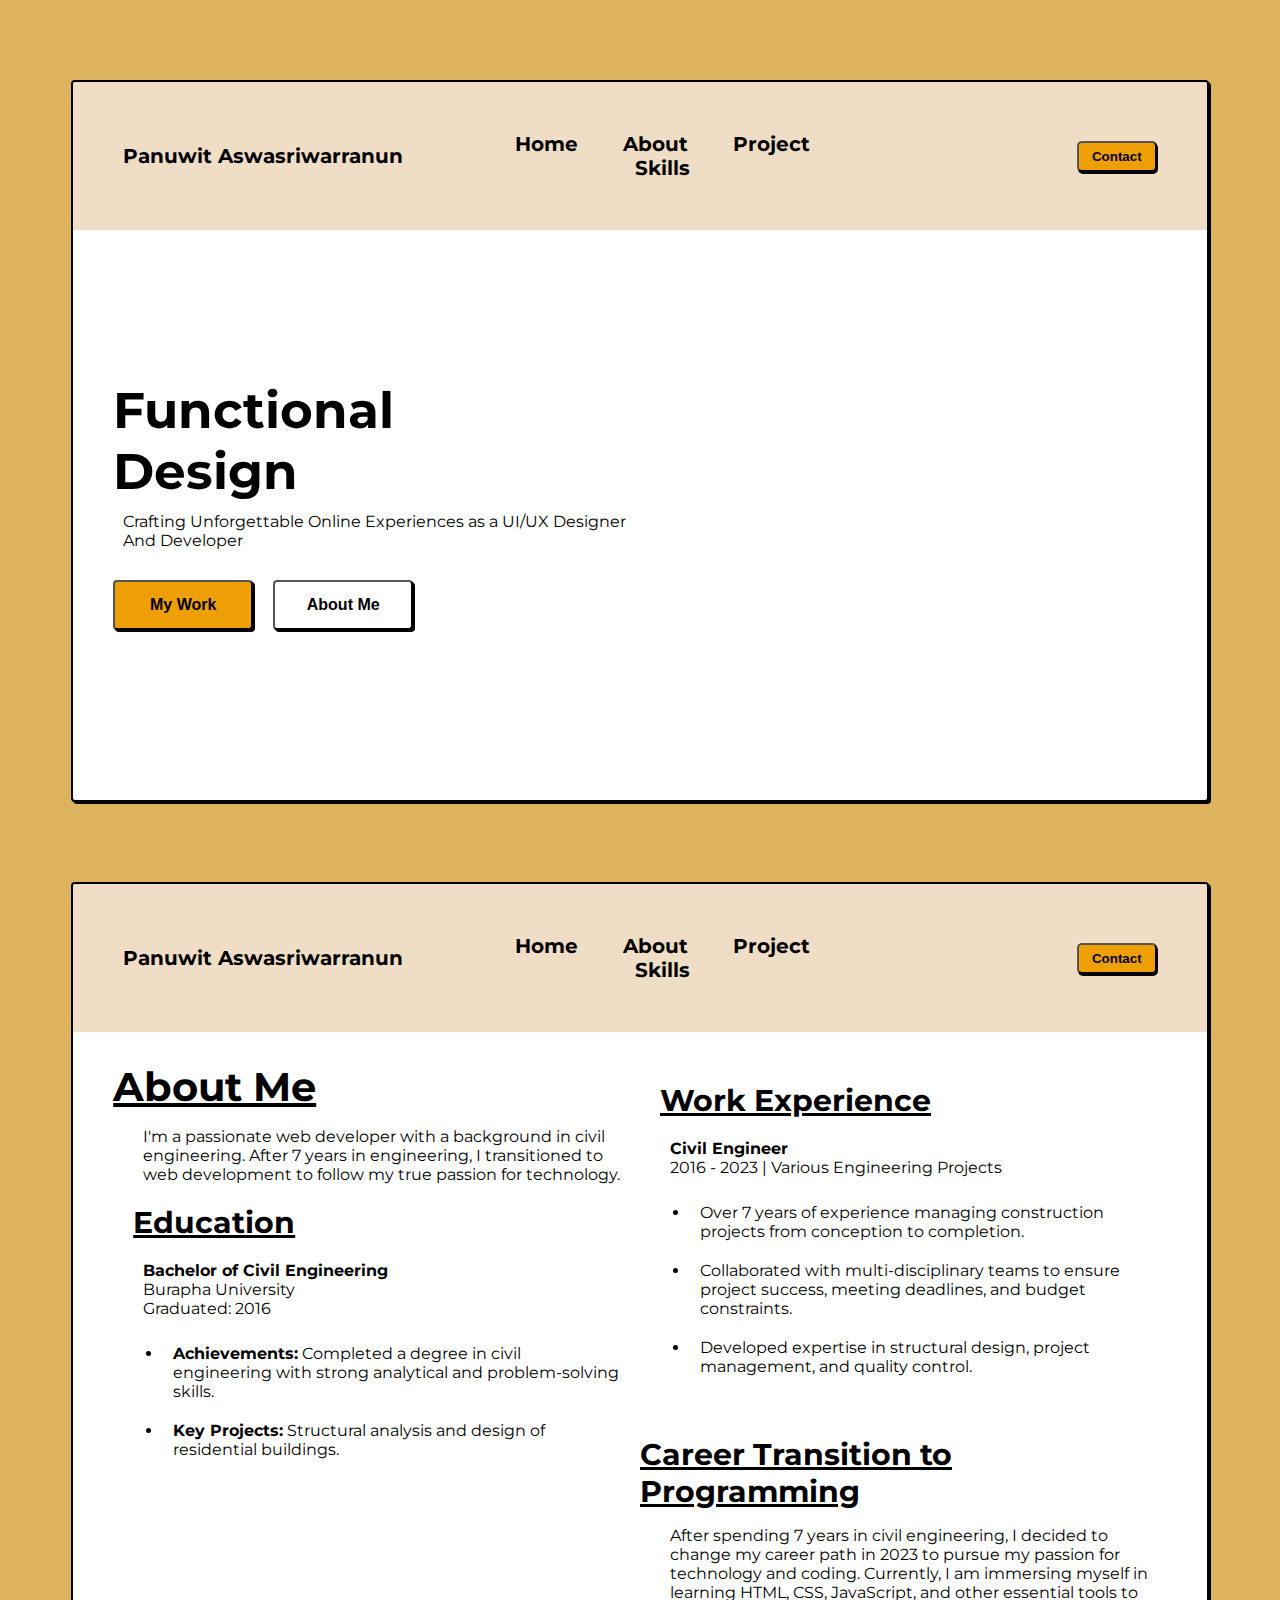
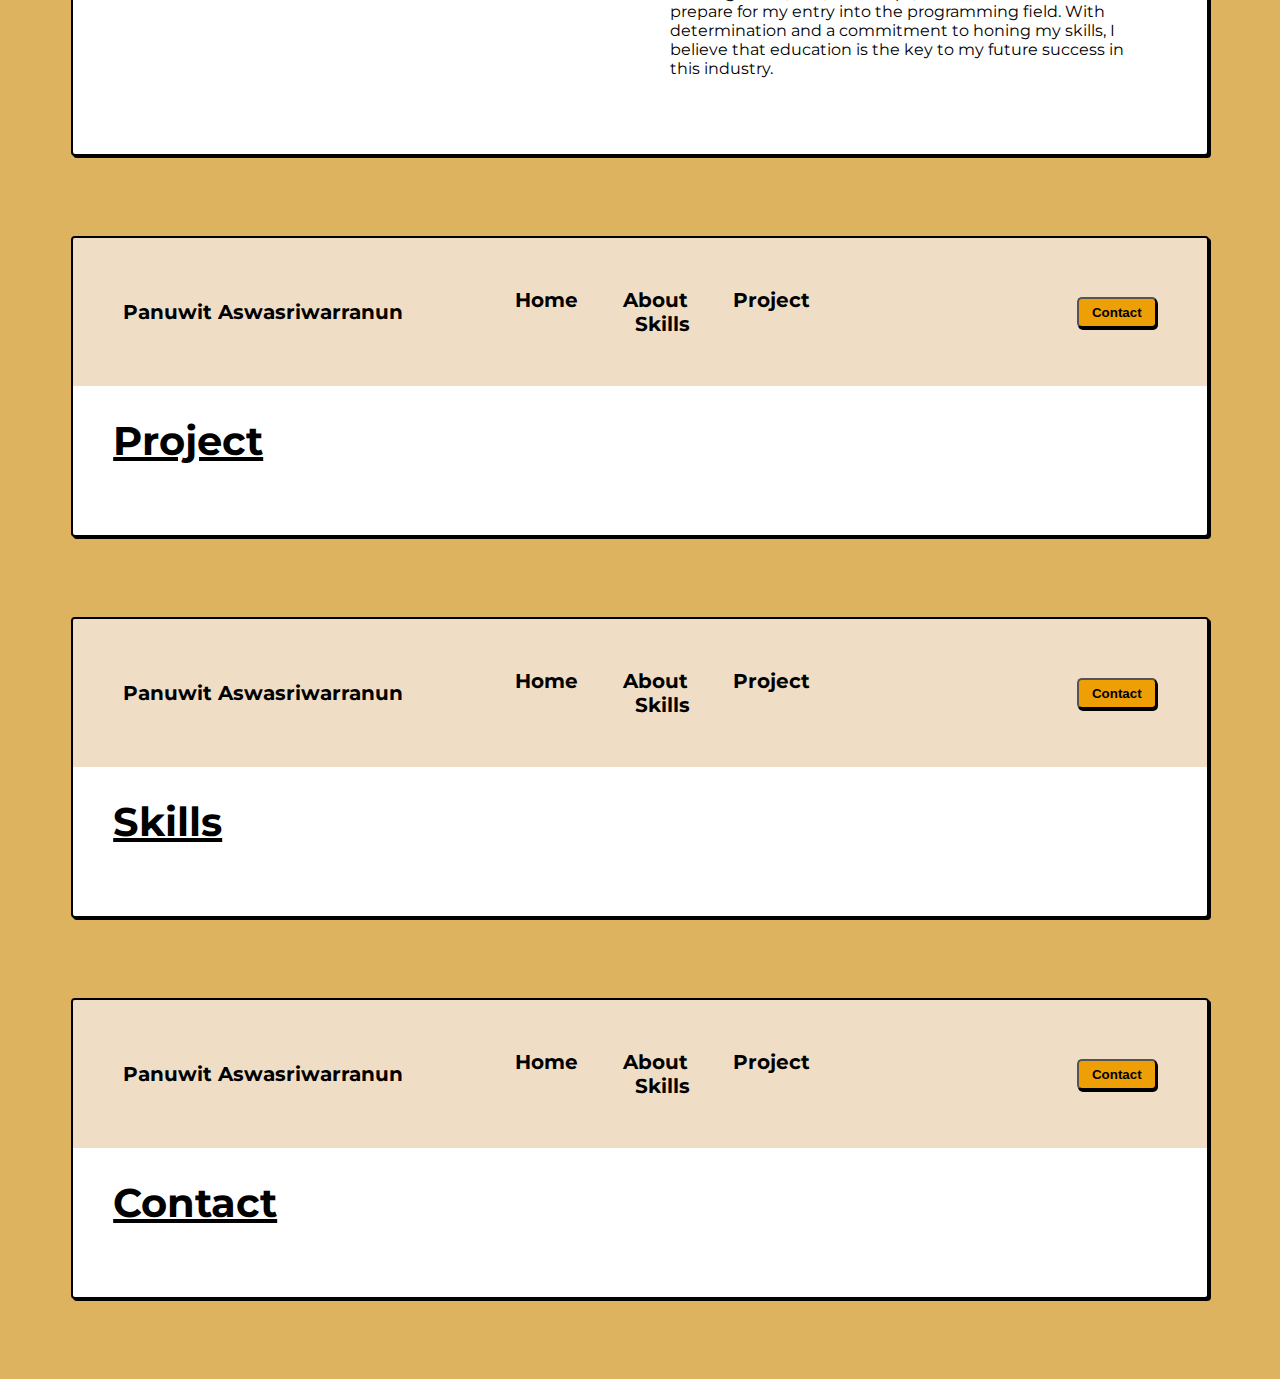
==== Portfolio-landingPage1/index.html @ fd02ff11 "portfolio" ====
<!DOCTYPE html>
<html lang="en">

<head>
    <meta charset="UTF-8">
    <meta name="viewport" content="width=device-width, initial-scale=1.0">
    <link rel="stylesheet" href="style.css">
    <link rel="preconnect" href="https://fonts.googleapis.com">
    <link rel="preconnect" href="https://fonts.gstatic.com" crossorigin>
    <link href="https://fonts.googleapis.com/css2?family=Montserrat:ital,wght@0,100..900;1,100..900&display=swap"
        rel="stylesheet">
    <title>Panuwit Aswasriwarranun Portfolio</title>

</head>

<body>
    <section class="post-card" id="home">
        <section>
            <div class="header nav-bg">
                <div class="font20 width30"><b>Panuwit Aswasriwarranun</b></div>
                <div class="width40 font20 center ">
                    <span><a href="#home"><b>Home</b></a></span>
                    <span><a href="#about"><b>About</b></a></span>
                    <span><a href="#project"><b>Project</b></a></span>
                    <span><a href="#skills"><b>Skills</b></a></span>
                </div>
                <div class="width30 contact-btn bold">
                    <a href="#contact"><button class="bold">Contact</button></a>
                </div>
            </div>
        </section>
        <section>
            <div class="grid-2">
                <div>
                    <div class="font50 left bolder">
                        Functional <br>Design
                    </div>
                    <div class="margin10">
                        Crafting Unforgettable Online Experiences as a UI/UX Designer And Developer
                    </div>
                    <div class="container-btn left">
                        <span class="margin-left0-right20 bolder"><button class="btn work font16">My
                                Work</button></span>
                        <span class="margin-left0-right20 bolder"><a href="#about"><button
                                    class="btn about font16">About
                                    Me</button></a></span>
                    </div>
                </div>
            </div>
        </section>
    </section>
    <section class="post-card">
        <section id="about">
            <div class="header nav-bg">
                <div class="font20 width30"><b>Panuwit Aswasriwarranun</b></div>
                <div class="width40 font20 center">
                    <span><a href="#home"><b>Home</b></a></span>
                    <span><a href="#about"><b>About</b></a></span>
                    <span><a href="#project"><b>Project</b></a></span>
                    <span><a href="#skills"><b>Skills</b></a></span>
                </div>
                <div class="width30 contact-btn bold">
                    <a href="#contact"><button class="bold">Contact</button></a>
                </div>
            </div>
        </section>
        <section>
            <div class="grid-2-aboutme">
                <div>
                    <div class="font40 left bolder">
                        <u>About Me</u>

                    </div>

                    <div class="margin10">
                        <p>I'm a passionate web developer with a background in civil engineering. After 7 years in
                            engineering, I transitioned to
                            web development to follow my true passion for technology.</p>
                    </div>
                    <div>
                        <div class="font30 left bold margin20">
                            <u>Education</u>
                        </div>
                        <div class="margin10">
                            <p><b>Bachelor of Civil Engineering</b>
                                <br>Burapha University<br>
                                Graduated: 2016
                            </p>
                            <ul>
                                <li>
                                    <b>Achievements:</b> Completed a degree in civil engineering with strong
                                    analytical
                                    and
                                    problem-solving skills.
                                </li>
                                <li><b>Key Projects:</b> Structural analysis and design of residential
                                    buildings.</li>
                            </ul>


                        </div>

                    </div>

                </div>
                <div>
                    <div>
                        <div class="font30 left bold margin20">
                            <u>Work Experience</u>
                        </div>
                        <div class="margin10">
                            <p>

                                <b>Civil Engineer</b><br>
                                2016 - 2023 | Various Engineering Projects<br>
                            <ul>
                                <li>Over 7 years of experience managing construction projects from conception to
                                    completion.</li>


                                <li>Collaborated with multi-disciplinary teams to ensure project success, meeting
                                    deadlines, and budget constraints.</li>
                                <li>Developed expertise in structural design, project management, and quality control.
                                </li>
                            </ul>
                            </p>

                        </div>

                    </div>
                    <div class="font30  bolder margintop50">
                        <u>Career Transition to Programming</u>
                    </div>
                    <div class="margin10">
                        <p>After spending 7 years in civil engineering, I decided to change my career path in 2023 to
                            pursue my passion for
                            technology and coding. Currently, I am immersing myself in learning HTML, CSS, JavaScript,
                            and other essential tools to
                            prepare for my entry into the programming field. With determination and a commitment to
                            honing my skills, I believe that
                            education is the key to my future success in this industry.</p>
                    </div>
                </div>
            </div>
        </section>

    </section>
    <section class="post-card">
        <section id="project">
            <div class="header nav-bg">
                <div class="font20 width30"><b>Panuwit Aswasriwarranun</b></div>
                <div class="width40 font20 center">
                    <span><a href="#home"><b>Home</b></a></span>
                    <span><a href="#about"><b>About</b></a></span>
                    <span><a href="#project"><b>Project</b></a></span>
                    <span><a href="#skills"><b>Skills</b></a></span>
                </div>
                <div class="width30 contact-btn bold">
                    <a href="#contact"><button class="bold">Contact</button></a>
                </div>
            </div>
        </section>
        <section>
            <div class="grid-2-aboutme">
                <div>
                    <div class="font40 left bolder">
                        <u>Project</u>

                    </div>

                    <div class="margin10">

                    </div>

                </div>
            </div>
        </section>

    </section>
    <section class="post-card">
        <section id="skills">
            <div class="header nav-bg">
                <div class="font20 width30"><b>Panuwit Aswasriwarranun</b></div>
                <div class="width40 font20 center">
                    <span><a href="#home"><b>Home</b></a></span>
                    <span><a href="#about"><b>About</b></a></span>
                    <span><a href="#project"><b>Project</b></a></span>
                    <span><a href="#skills"><b>Skills</b></a></span>
                </div>
                <div class="width30 contact-btn bold">
                    <a href="#contact"><button class="bold">Contact</button></a>
                </div>
            </div>
        </section>
        <section>
            <div class="grid-2-aboutme">
                <div>
                    <div class="font40 left bolder">
                        <u>Skills</u>

                    </div>

                    <div class="margin10">

                    </div>

                </div>
            </div>
        </section>

    </section>
    <section class="post-card">
        <section id="contact">
            <div class="header nav-bg">
                <div class="font20 width30"><b>Panuwit Aswasriwarranun</b></div>
                <div class="width40 font20 center">
                    <span><a href="#home"><b>Home</b></a></span>
                    <span><a href="#about"><b>About</b></a></span>
                    <span><a href="#project"><b>Project</b></a></span>
                    <span><a href="#skills"><b>Skills</b></a></span>
                </div>
                <div class="width30 contact-btn bold">
                    <a href="#contact"><button class="bold">Contact</button></a>
                </div>
            </div>
        </section>
        <section>
            <div class="grid-2-aboutme">
                <div>
                    <div class="font40 left bolder">
                        <u>Contact</u>

                    </div>

                    <div class="margin10">

                    </div>

                </div>
            </div>
        </section>

    </section>
</body>

</html>
---- Portfolio-landingPage1/style.css ----
* {
  box-sizing: border-box;
}
body {
  background-color: rgb(221, 179, 95);
  font-family: "Montserrat", sans-serif;
}

.post-card {
  background-color: #fff;
  border: 2px black solid;
  border-radius: 4px;
  box-shadow: 2px 2px 0px black;
  margin: 80px auto;
  width: 90%;
  /* height: 500px; */
  display: flex;
  flex-direction: column;
}

.header {
  display: flex;
  padding: 50px 50px;
  justify-content: space-between;
  flex-wrap: wrap;
  width: 100%;
  /* background-color: red; */
  height: auto;
  align-items: center;
}
.font20 {
  font-size: 20px;
}

.width30 {
  width: 30%;
  /* background-color: beige; */
}
.width40 {
  width: 40%;
  display: flex;
  flex-wrap: wrap;
  /* background-color: beige; */
}
.center {
  display: flex;
  justify-content: center;
}
.left {
  display: flex;
  justify-content: left;
}
.right {
  display: flex;
  justify-content: right;
}
.contact-btn {
  display: flex;
  justify-content: flex-end;
}

.contact-btn button {
  width: 80px;
  padding: 6px 10px;
  border-radius: 5px;
  background-color: rgb(238, 159, 5);
  box-shadow: 1px 2px black;
}

div span {
  margin-left: 45px;
}
a {
  text-decoration: none;
  color: black;
}

a:hover {
  text-decoration: underline;
  color: rgb(238, 159, 5);
}

.grid-2 {
  position: relative;
  display: grid;
  grid-template-columns: repeat(2, 1fr);
  grid-template-rows: repeat(1, 1fr);
  padding: 150px 40px;
  /* background-color: red; */
}
.grid-2-aboutme {
  position: relative;
  display: grid;
  grid-template-columns: repeat(2, 1fr);
  grid-template-rows: repeat(1, 1fr);
  padding: 30px 40px;
  margin-bottom: 30px;
  /* background-color: red; */
}

.font50 {
  font-size: 50px;
}
.font40 {
  font-size: 40px;
}
.font30 {
  font-size: 30px;
}
.font16 {
  font-size: 16px;
}
.btn {
  height: 50px;
  width: 140px;
  border-radius: 4px;
  margin: 20px 0px;
  font-weight: bolder;
  background-color: white;

  box-shadow: 2px 2px;
}

.work {
  background-color: rgb(238, 159, 5);
}
button:hover {
  cursor: pointer;
}
.margin-left0-right20 {
  margin-left: 0px;
  margin-right: 20px;
}
.margin20 {
  margin: 20px;
}
.margintop50 {
  margin-top: 50px;
}
.bolder {
  font-weight: bolder;
}

.bold {
  font-weight: bold;
}

.margin10 {
  margin: 10px;
}
div {
  word-wrap: break-word; /* ให้ข้อความยาวๆ ขึ้นบรรทัดใหม่ */
  overflow-wrap: break-word; /* ให้การขึ้นบรรทัดใหม่ถ้ามีคำที่ยาวเกินไป */
}

/* @media (max-width: 600px) {
  .header {
    flex-direction: column; 
  }

  .width30,
  .width40 {
    width: 100%; 
  }

  .grid-2 {
    grid-template-columns: 1fr; 
  }
} */

p {
  padding-left: 20px;
}

li {
  padding: 10px;
}

.nav-bg {
  background-color: rgba(214, 172, 108, 0.397);
}
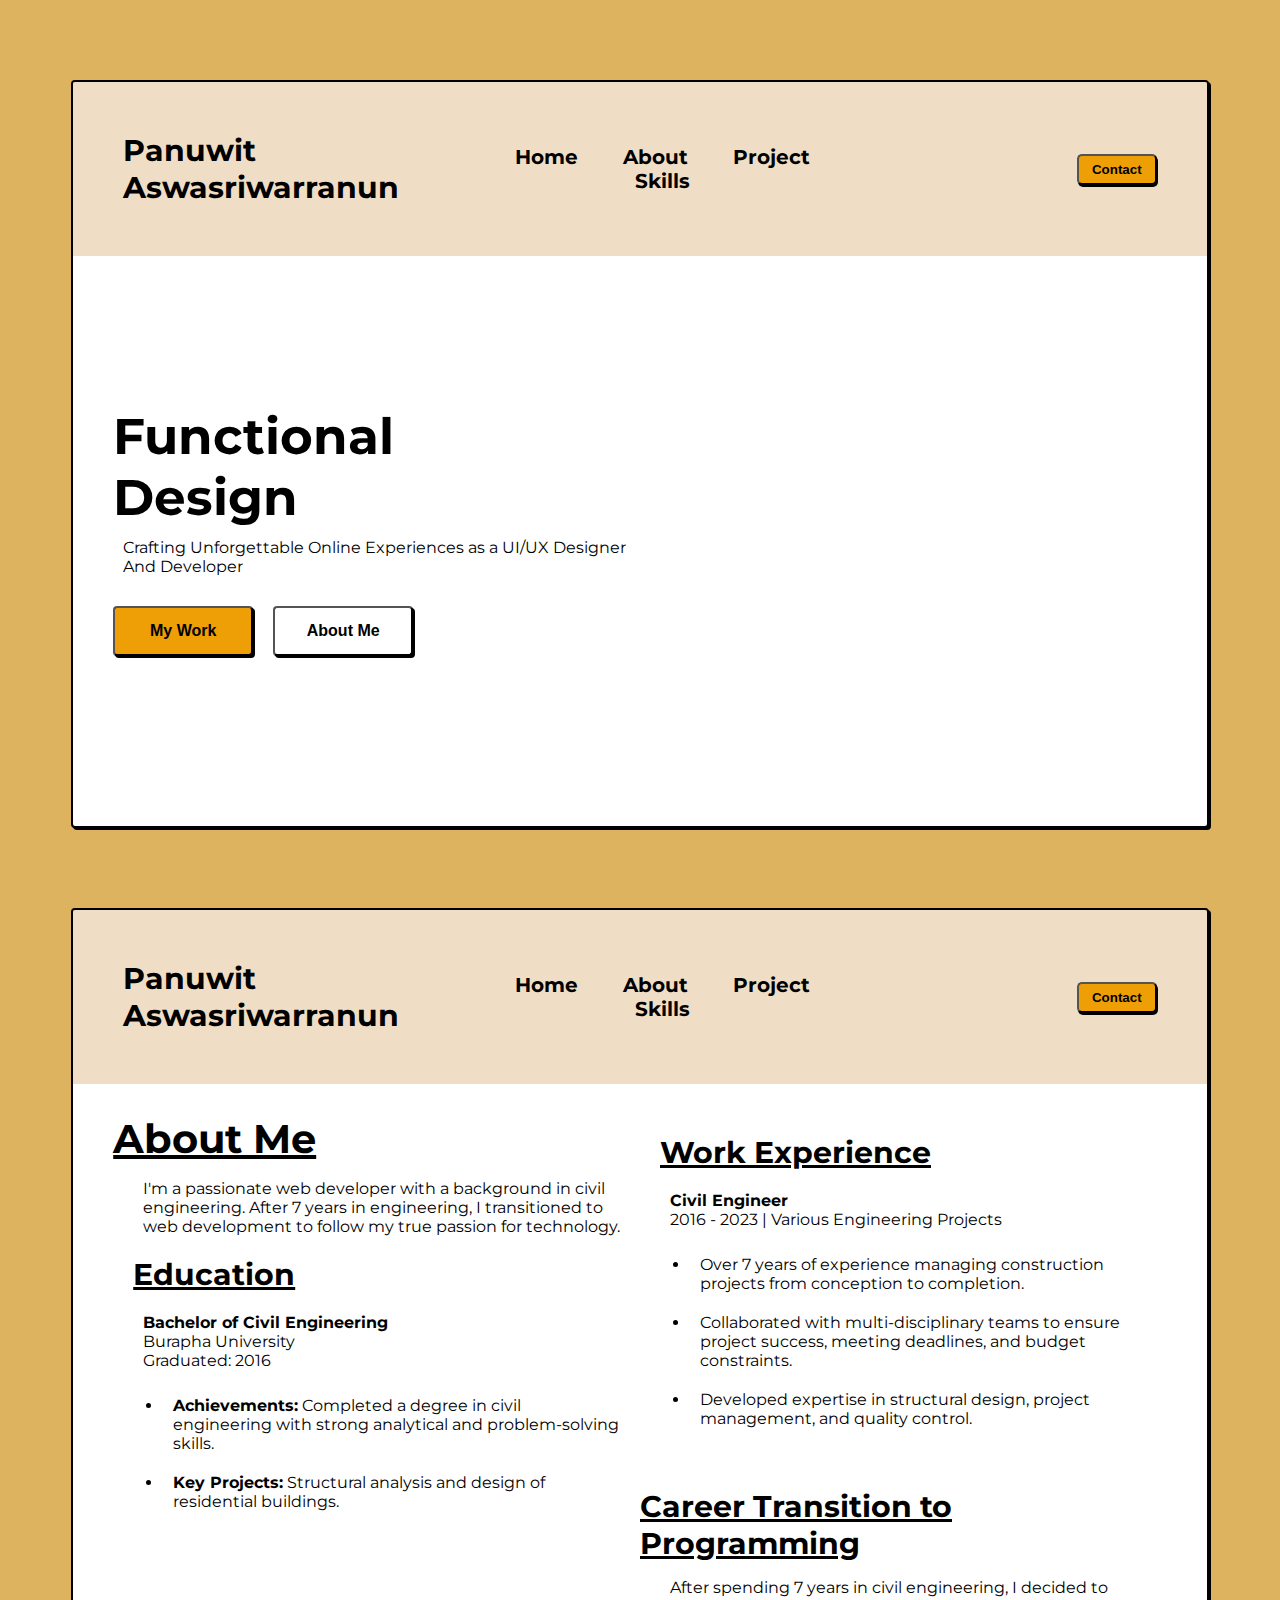
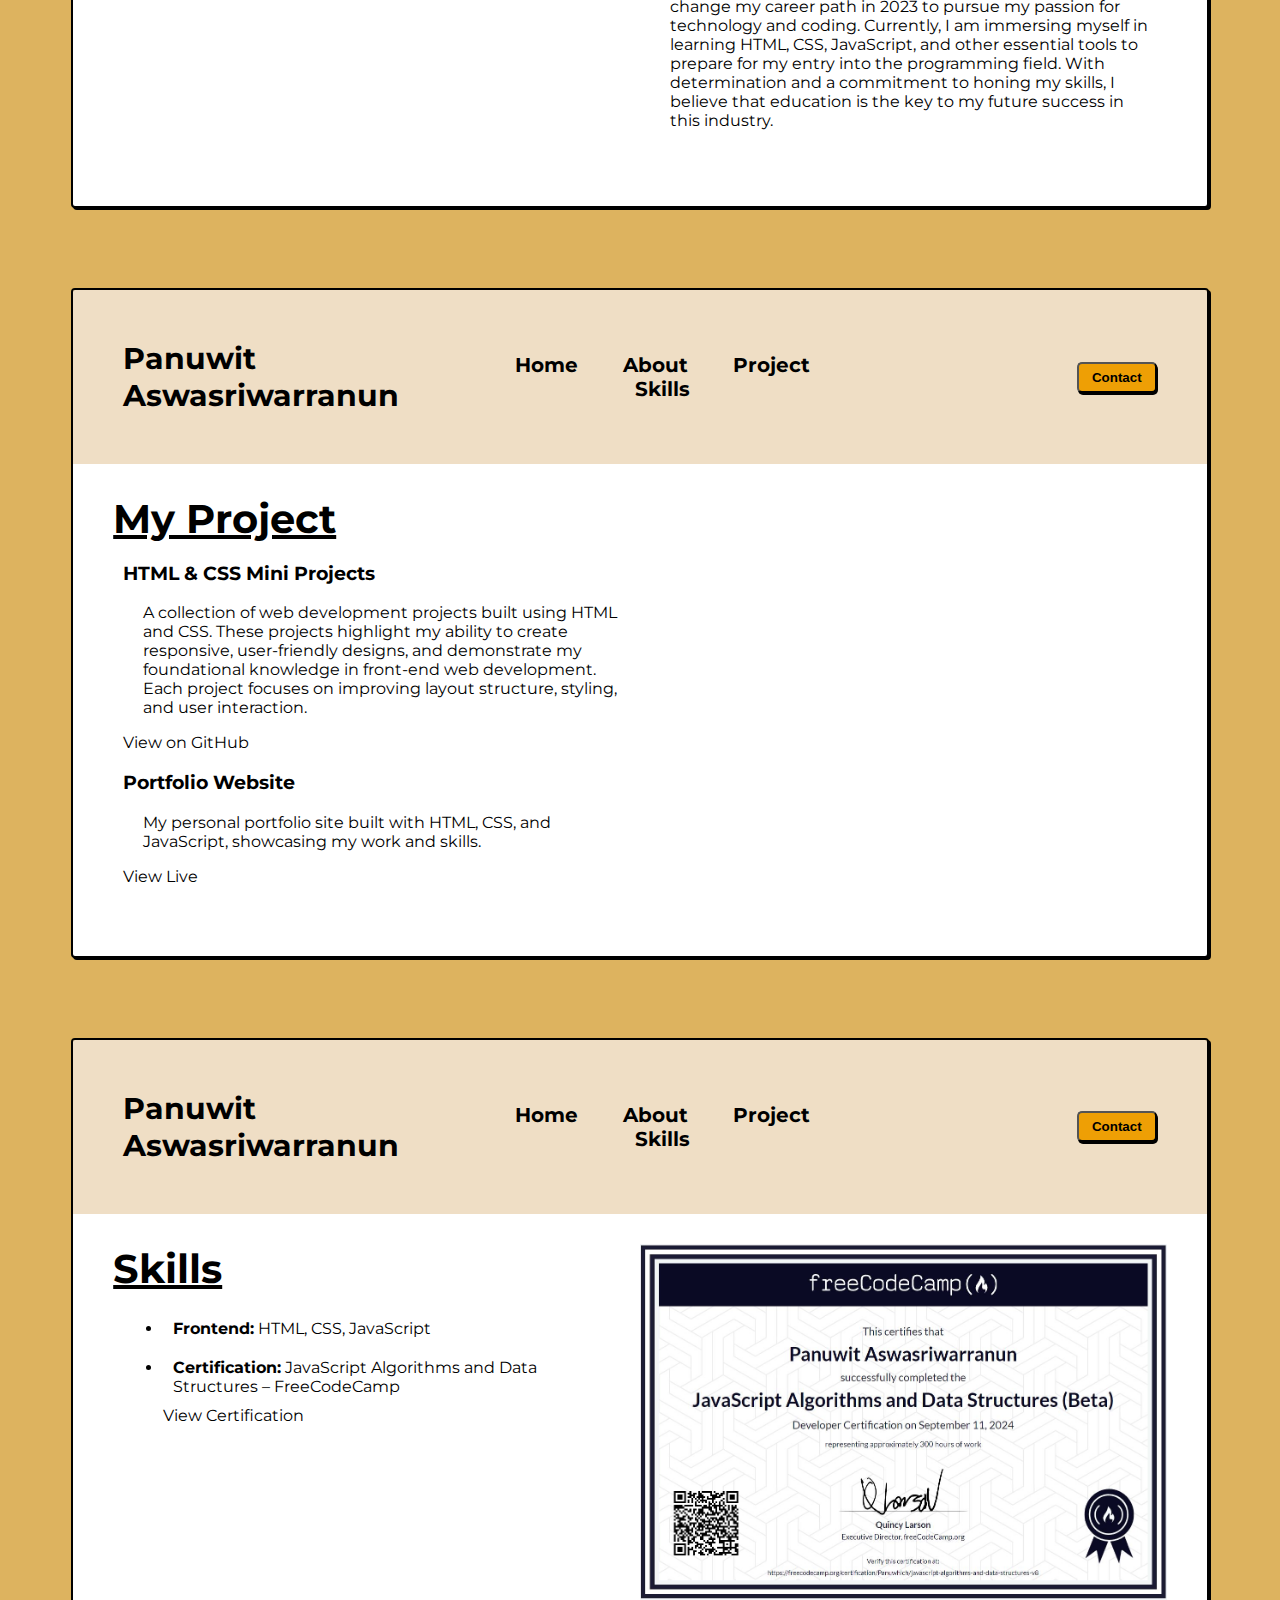
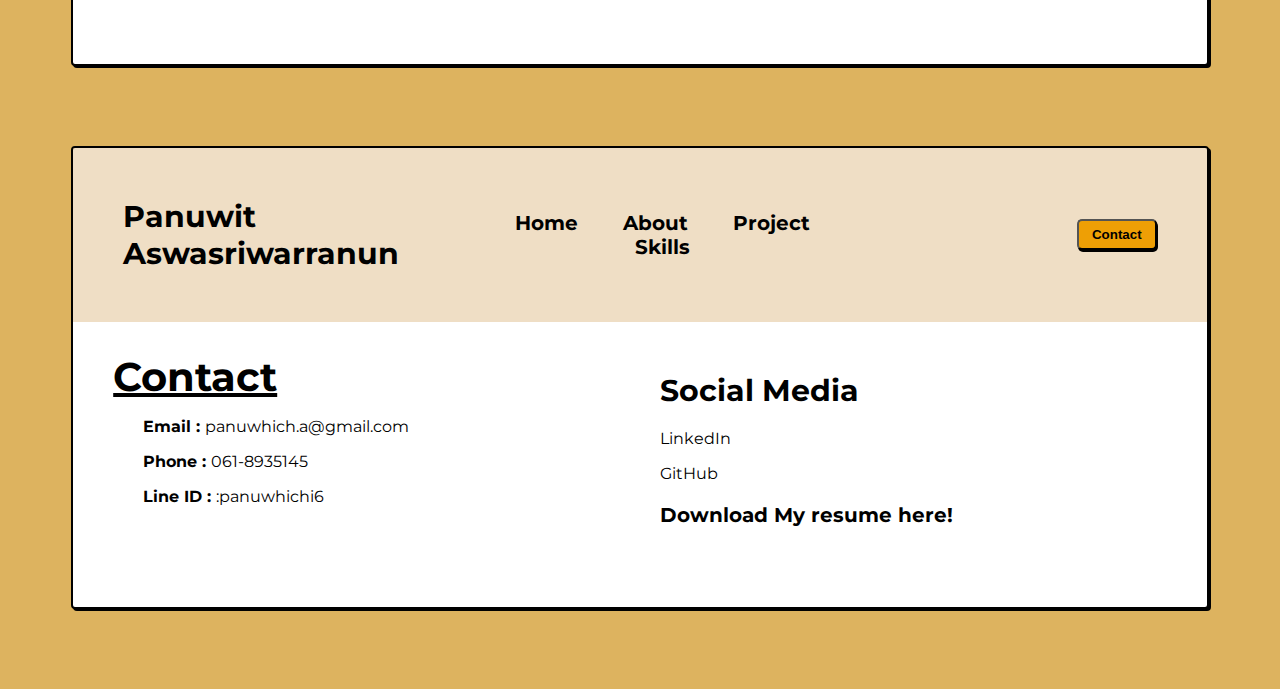
==== commit f6d4edd3: "contact" ====
--- a/Portfolio-landingPage1/index.html
+++ b/Portfolio-landingPage1/index.html
@@ -17,7 +17,7 @@
     <section class="post-card" id="home">
         <section>
             <div class="header nav-bg">
-                <div class="font20 width30"><b>Panuwit Aswasriwarranun</b></div>
+                <div class="font30 width30"><b>Panuwit Aswasriwarranun</b></div>
                 <div class="width40 font20 center ">
                     <span><a href="#home"><b>Home</b></a></span>
                     <span><a href="#about"><b>About</b></a></span>
@@ -52,7 +52,7 @@
     <section class="post-card">
         <section id="about">
             <div class="header nav-bg">
-                <div class="font20 width30"><b>Panuwit Aswasriwarranun</b></div>
+                <div class="font30 width30"><b>Panuwit Aswasriwarranun</b></div>
                 <div class="width40 font20 center">
                     <span><a href="#home"><b>Home</b></a></span>
                     <span><a href="#about"><b>About</b></a></span>
@@ -148,28 +148,44 @@
     <section class="post-card">
         <section id="project">
             <div class="header nav-bg">
-                <div class="font20 width30"><b>Panuwit Aswasriwarranun</b></div>
-                <div class="width40 font20 center">
-                    <span><a href="#home"><b>Home</b></a></span>
-                    <span><a href="#about"><b>About</b></a></span>
-                    <span><a href="#project"><b>Project</b></a></span>
-                    <span><a href="#skills"><b>Skills</b></a></span>
-                </div>
-                <div class="width30 contact-btn bold">
-                    <a href="#contact"><button class="bold">Contact</button></a>
-                </div>
-            </div>
-        </section>
-        <section>
-            <div class="grid-2-aboutme">
-                <div>
-                    <div class="font40 left bolder">
-                        <u>Project</u>
-
-                    </div>
-
-                    <div class="margin10">
-
+                <div class="font30 width30"><b>Panuwit Aswasriwarranun</b></div>
+                <div class="width40 font20 center">
+                    <span><a href="#home"><b>Home</b></a></span>
+                    <span><a href="#about"><b>About</b></a></span>
+                    <span><a href="#project"><b>Project</b></a></span>
+                    <span><a href="#skills"><b>Skills</b></a></span>
+                </div>
+                <div class="width30 contact-btn bold">
+                    <a href="#contact"><button class="bold">Contact</button></a>
+                </div>
+            </div>
+        </section>
+        <section>
+            <div class="grid-2-aboutme">
+                <div>
+                    <div class="font40 left bolder">
+                        <u>My Project</u>
+
+                    </div>
+
+                    <div class="margin10">
+
+                        <div class="project-item">
+                            <h3>HTML & CSS Mini Projects</h3>
+                            <p>
+                                A collection of web development projects built using HTML and CSS. These projects
+                                highlight my ability to create
+                                responsive, user-friendly designs, and demonstrate my foundational knowledge in
+                                front-end web development. Each project
+                                focuses on improving layout structure, styling, and user interaction.</p>
+                            <a href="https://github.com/devweight100/portfolio" target="_blank">View on GitHub</a>
+                        </div>
+                        <div class="project-item">
+                            <h3>Portfolio Website</h3>
+                            <p>My personal portfolio site built with HTML, CSS, and JavaScript, showcasing my work and
+                                skills.</p>
+                            <a href="#">View Live</a>
+                        </div>
                     </div>
 
                 </div>
@@ -180,7 +196,7 @@
     <section class="post-card">
         <section id="skills">
             <div class="header nav-bg">
-                <div class="font20 width30"><b>Panuwit Aswasriwarranun</b></div>
+                <div class="font30 width30"><b>Panuwit Aswasriwarranun</b></div>
                 <div class="width40 font20 center">
                     <span><a href="#home"><b>Home</b></a></span>
                     <span><a href="#about"><b>About</b></a></span>
@@ -202,8 +218,18 @@
 
                     <div class="margin10">
 
-                    </div>
-
+                        <ul>
+                            <li><b>Frontend:</b> HTML, CSS, JavaScript</li>
+                            <li><b>Certification:</b> JavaScript Algorithms and Data Structures – FreeCodeCamp </li>
+                            <a href="https://www.freecodecamp.org/certification/Panuwhich/javascript-algorithms-and-data-structures-v8"
+                                target="_blank">View
+                                Certification</a>
+                        </ul>
+                    </div>
+
+                </div>
+                <div>
+                    <img src="img/certification.JPG" class="certification-img">
                 </div>
             </div>
         </section>
@@ -212,7 +238,7 @@
     <section class="post-card">
         <section id="contact">
             <div class="header nav-bg">
-                <div class="font20 width30"><b>Panuwit Aswasriwarranun</b></div>
+                <div class="font30 width30"><b>Panuwit Aswasriwarranun</b></div>
                 <div class="width40 font20 center">
                     <span><a href="#home"><b>Home</b></a></span>
                     <span><a href="#about"><b>About</b></a></span>
@@ -233,10 +259,26 @@
                     </div>
 
                     <div class="margin10">
-
-                    </div>
-
-                </div>
+                        <p><strong>Email : </strong>panuwhich.a@gmail.com</p>
+                        <p><strong>Phone : </strong>061-8935145</p>
+                        <p><strong>Line ID : </strong>:panuwhichi6</p>
+                    </div>
+
+                </div>
+                <div>
+                    <div class="font30 left bold margin20">
+                        Social Media
+
+                    </div>
+                    <p class="margin10">
+                    <p><a href="https://www.linkedin.com/in/yourprofile" target="_blank">LinkedIn</a></p>
+                    <p><a href="https://github.com/devweight100/portfolio/tree/main" target="_blank">GitHub</a></p>
+
+                    <div class="font20 left bold margin20">
+                        <a href="pdf/Panuwit Aswasriwarranun.pdf"> Download My resume here!</a>
+                    </div>
+                </div>
+            </div>
             </div>
         </section>
 
--- a/Portfolio-landingPage1/style.css
+++ b/Portfolio-landingPage1/style.css
@@ -179,3 +179,8 @@
 .nav-bg {
   background-color: rgba(214, 172, 108, 0.397);
 }
+
+.certification-img {
+  width: 100%;
+  height: auto;
+}
